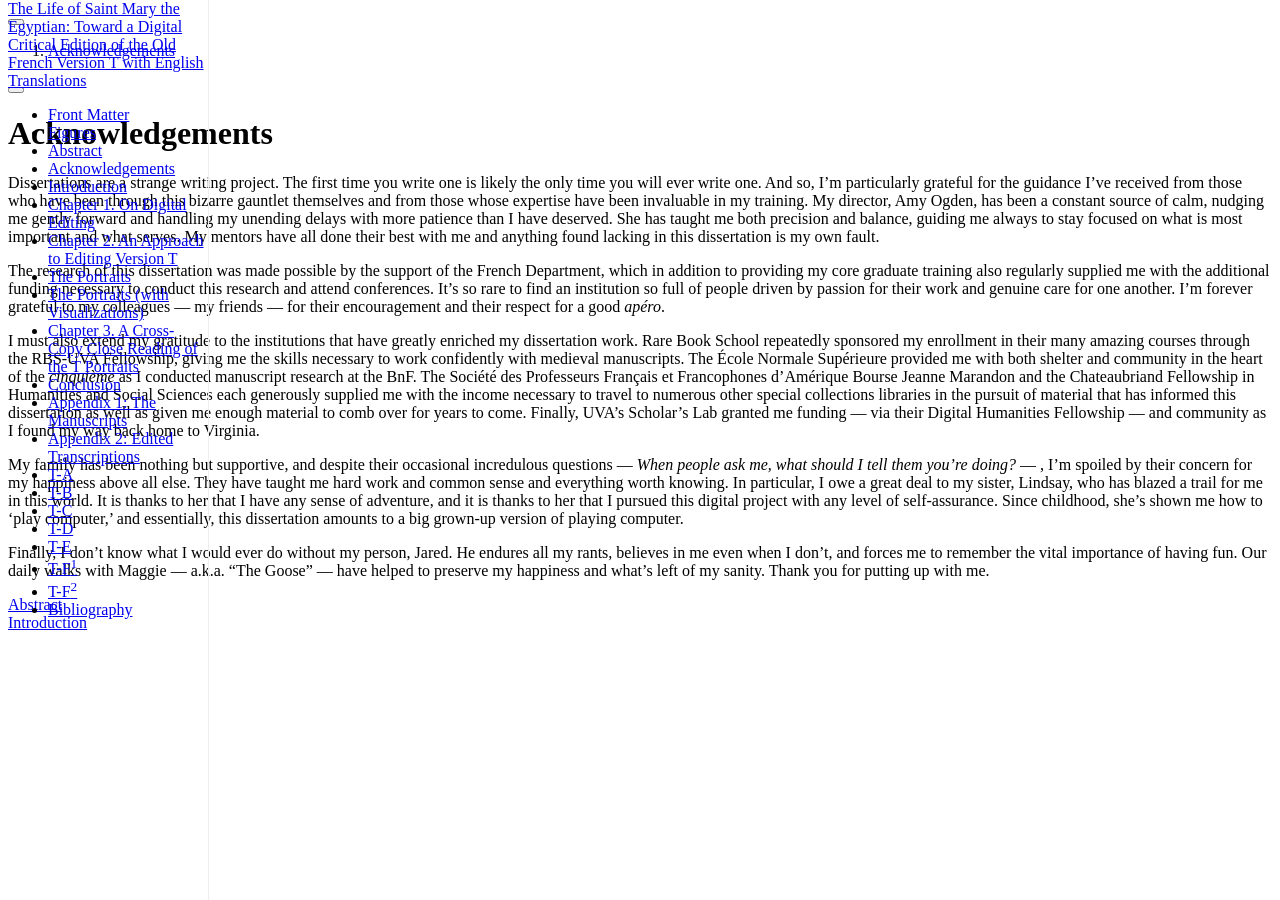
==== docs/acknowledgements.html @ 162bc7e4 "Updated published date; added Acknowledgements content; modified chapter/section titles from using '" ====
<!DOCTYPE html>
<html xmlns="http://www.w3.org/1999/xhtml" lang="en" xml:lang="en"><head>

<meta charset="utf-8">
<meta name="generator" content="quarto-1.5.55">

<meta name="viewport" content="width=device-width, initial-scale=1.0, user-scalable=yes">


<title>Acknowledgements – The Life of Saint Mary the Egyptian: Toward a Digital Critical Edition of the Old French Version T with English Translations</title>
<style>
code{white-space: pre-wrap;}
span.smallcaps{font-variant: small-caps;}
div.columns{display: flex; gap: min(4vw, 1.5em);}
div.column{flex: auto; overflow-x: auto;}
div.hanging-indent{margin-left: 1.5em; text-indent: -1.5em;}
ul.task-list{list-style: none;}
ul.task-list li input[type="checkbox"] {
  width: 0.8em;
  margin: 0 0.8em 0.2em -1em; /* quarto-specific, see https://github.com/quarto-dev/quarto-cli/issues/4556 */ 
  vertical-align: middle;
}
</style>


<script src="site_libs/quarto-nav/quarto-nav.js"></script>
<script src="site_libs/quarto-nav/headroom.min.js"></script>
<script src="site_libs/clipboard/clipboard.min.js"></script>
<script src="site_libs/quarto-search/autocomplete.umd.js"></script>
<script src="site_libs/quarto-search/fuse.min.js"></script>
<script src="site_libs/quarto-search/quarto-search.js"></script>
<meta name="quarto:offset" content="./">
<link href="./intro.html" rel="next">
<link href="./abstract.html" rel="prev">
<script src="site_libs/quarto-html/quarto.js"></script>
<script src="site_libs/quarto-html/popper.min.js"></script>
<script src="site_libs/quarto-html/tippy.umd.min.js"></script>
<script src="site_libs/quarto-html/anchor.min.js"></script>
<link href="site_libs/quarto-html/tippy.css" rel="stylesheet">
<link href="site_libs/quarto-html/quarto-syntax-highlighting.css" rel="stylesheet" id="quarto-text-highlighting-styles">
<script src="site_libs/bootstrap/bootstrap.min.js"></script>
<link href="site_libs/bootstrap/bootstrap-icons.css" rel="stylesheet">
<link href="site_libs/bootstrap/bootstrap.min.css" rel="stylesheet" id="quarto-bootstrap" data-mode="light">
<script id="quarto-search-options" type="application/json">{
  "location": "sidebar",
  "copy-button": false,
  "collapse-after": 3,
  "panel-placement": "start",
  "type": "textbox",
  "limit": 50,
  "keyboard-shortcut": [
    "f",
    "/",
    "s"
  ],
  "show-item-context": false,
  "language": {
    "search-no-results-text": "No results",
    "search-matching-documents-text": "matching documents",
    "search-copy-link-title": "Copy link to search",
    "search-hide-matches-text": "Hide additional matches",
    "search-more-match-text": "more match in this document",
    "search-more-matches-text": "more matches in this document",
    "search-clear-button-title": "Clear",
    "search-text-placeholder": "",
    "search-detached-cancel-button-title": "Cancel",
    "search-submit-button-title": "Submit",
    "search-label": "Search"
  }
}</script>


<link rel="stylesheet" href="styles.css">
</head>

<body class="nav-sidebar floating">

<div id="quarto-search-results"></div>
  <header id="quarto-header" class="headroom fixed-top">
  <nav class="quarto-secondary-nav">
    <div class="container-fluid d-flex">
      <button type="button" class="quarto-btn-toggle btn" data-bs-toggle="collapse" role="button" data-bs-target=".quarto-sidebar-collapse-item" aria-controls="quarto-sidebar" aria-expanded="false" aria-label="Toggle sidebar navigation" onclick="if (window.quartoToggleHeadroom) { window.quartoToggleHeadroom(); }">
        <i class="bi bi-layout-text-sidebar-reverse"></i>
      </button>
        <nav class="quarto-page-breadcrumbs" aria-label="breadcrumb"><ol class="breadcrumb"><li class="breadcrumb-item"><a href="./acknowledgements.html"><span class="chapter-title">Acknowledgements</span></a></li></ol></nav>
        <a class="flex-grow-1" role="navigation" data-bs-toggle="collapse" data-bs-target=".quarto-sidebar-collapse-item" aria-controls="quarto-sidebar" aria-expanded="false" aria-label="Toggle sidebar navigation" onclick="if (window.quartoToggleHeadroom) { window.quartoToggleHeadroom(); }">      
        </a>
      <button type="button" class="btn quarto-search-button" aria-label="Search" onclick="window.quartoOpenSearch();">
        <i class="bi bi-search"></i>
      </button>
    </div>
  </nav>
</header>
<!-- content -->
<div id="quarto-content" class="quarto-container page-columns page-rows-contents page-layout-article">
<!-- sidebar -->
  <nav id="quarto-sidebar" class="sidebar collapse collapse-horizontal quarto-sidebar-collapse-item sidebar-navigation floating overflow-auto">
    <div class="pt-lg-2 mt-2 text-left sidebar-header">
    <div class="sidebar-title mb-0 py-0">
      <a href="./">The Life of Saint Mary the Egyptian: Toward a Digital Critical Edition of the Old French Version T with English Translations</a> 
    </div>
      </div>
        <div class="mt-2 flex-shrink-0 align-items-center">
        <div class="sidebar-search">
        <div id="quarto-search" class="" title="Search"></div>
        </div>
        </div>
    <div class="sidebar-menu-container"> 
    <ul class="list-unstyled mt-1">
        <li class="sidebar-item">
  <div class="sidebar-item-container"> 
  <a href="./index.html" class="sidebar-item-text sidebar-link"><span class="chapter-title">Front Matter</span></a>
  </div>
</li>
        <li class="sidebar-item">
  <div class="sidebar-item-container"> 
  <a href="./figures.html" class="sidebar-item-text sidebar-link"><span class="chapter-title">Figures</span></a>
  </div>
</li>
        <li class="sidebar-item">
  <div class="sidebar-item-container"> 
  <a href="./abstract.html" class="sidebar-item-text sidebar-link"><span class="chapter-title">Abstract</span></a>
  </div>
</li>
        <li class="sidebar-item">
  <div class="sidebar-item-container"> 
  <a href="./acknowledgements.html" class="sidebar-item-text sidebar-link active"><span class="chapter-title">Acknowledgements</span></a>
  </div>
</li>
        <li class="sidebar-item">
  <div class="sidebar-item-container"> 
  <a href="./intro.html" class="sidebar-item-text sidebar-link"><span class="chapter-title">Introduction</span></a>
  </div>
</li>
        <li class="sidebar-item">
  <div class="sidebar-item-container"> 
  <a href="./chapter1.html" class="sidebar-item-text sidebar-link"><span class="chapter-title">Chapter 1. On Digital Editing</span></a>
  </div>
</li>
        <li class="sidebar-item">
  <div class="sidebar-item-container"> 
  <a href="./chapter2.html" class="sidebar-item-text sidebar-link"><span class="chapter-title">Chapter 2. An Approach to Editing Version T</span></a>
  </div>
</li>
        <li class="sidebar-item">
  <div class="sidebar-item-container"> 
  <a href="./portraits.html" class="sidebar-item-text sidebar-link"><span class="chapter-title">The Portraits</span></a>
  </div>
</li>
        <li class="sidebar-item">
  <div class="sidebar-item-container"> 
  <a href="./portraits-viz.html" class="sidebar-item-text sidebar-link"><span class="chapter-title">The Portraits (with Visualizations)</span></a>
  </div>
</li>
        <li class="sidebar-item">
  <div class="sidebar-item-container"> 
  <a href="./chapter3.html" class="sidebar-item-text sidebar-link"><span class="chapter-title">Chapter 3. A Cross-Copy Close Reading of the T Portraits</span></a>
  </div>
</li>
        <li class="sidebar-item">
  <div class="sidebar-item-container"> 
  <a href="./conclusion.html" class="sidebar-item-text sidebar-link"><span class="chapter-title">Conclusion</span></a>
  </div>
</li>
        <li class="sidebar-item">
  <div class="sidebar-item-container"> 
  <a href="./appendix1.html" class="sidebar-item-text sidebar-link"><span class="chapter-title">Appendix 1: The Manuscripts</span></a>
  </div>
</li>
        <li class="sidebar-item">
  <div class="sidebar-item-container"> 
  <a href="./appendix2-intro.html" class="sidebar-item-text sidebar-link"><span class="chapter-title">Appendix 2: Edited Transcriptions</span></a>
  </div>
</li>
        <li class="sidebar-item">
  <div class="sidebar-item-container"> 
  <a href="./appendix2-T-A.html" class="sidebar-item-text sidebar-link"><span class="chapter-title">T-A</span></a>
  </div>
</li>
        <li class="sidebar-item">
  <div class="sidebar-item-container"> 
  <a href="./appendix2-T-B.html" class="sidebar-item-text sidebar-link"><span class="chapter-title">T-B</span></a>
  </div>
</li>
        <li class="sidebar-item">
  <div class="sidebar-item-container"> 
  <a href="./appendix2-T-C.html" class="sidebar-item-text sidebar-link"><span class="chapter-title">T-C</span></a>
  </div>
</li>
        <li class="sidebar-item">
  <div class="sidebar-item-container"> 
  <a href="./appendix2-T-D.html" class="sidebar-item-text sidebar-link"><span class="chapter-title">T-D</span></a>
  </div>
</li>
        <li class="sidebar-item">
  <div class="sidebar-item-container"> 
  <a href="./appendix2-T-E.html" class="sidebar-item-text sidebar-link"><span class="chapter-title">T-E</span></a>
  </div>
</li>
        <li class="sidebar-item">
  <div class="sidebar-item-container"> 
  <a href="./appendix2-T-F1.html" class="sidebar-item-text sidebar-link"><span class="chapter-title">T-F<sup>1</sup></span></a>
  </div>
</li>
        <li class="sidebar-item">
  <div class="sidebar-item-container"> 
  <a href="./appendix2-T-F2.html" class="sidebar-item-text sidebar-link"><span class="chapter-title">T-F<sup>2</sup></span></a>
  </div>
</li>
        <li class="sidebar-item">
  <div class="sidebar-item-container"> 
  <a href="./references.html" class="sidebar-item-text sidebar-link">
 <span class="menu-text">Bibliography</span></a>
  </div>
</li>
    </ul>
    </div>
</nav>
<div id="quarto-sidebar-glass" class="quarto-sidebar-collapse-item" data-bs-toggle="collapse" data-bs-target=".quarto-sidebar-collapse-item"></div>
<!-- margin-sidebar -->
    <div id="quarto-margin-sidebar" class="sidebar margin-sidebar zindex-bottom">
        
    </div>
<!-- main -->
<main class="content" id="quarto-document-content">

<header id="title-block-header" class="quarto-title-block default">
<div class="quarto-title">
<h1 class="title"><span class="chapter-title">Acknowledgements</span></h1>
</div>



<div class="quarto-title-meta">

    
  
    
  </div>
  


</header>


<p>Dissertations are a strange writing project. The first time you write one is likely the only time you will ever write one. And so, I’m particularly grateful for the guidance I’ve received from those who have been through this bizarre gauntlet themselves and from those whose expertise have been invaluable in my training. My director, Amy Ogden, has been a constant source of calm, nudging me gently forward and handling my unending delays with more patience than I have deserved. She has taught me both precision and balance, guiding me always to stay focused on what is most important and what serves. My mentors have all done their best with me and anything found lacking in this dissertation is my own fault.</p>
<p>The research of this dissertation was made possible by the support of the French Department, which in addition to providing my core graduate training also regularly supplied me with the additional funding necessary to conduct this research and attend conferences. It’s so rare to find an institution so full of people driven by passion for their work and genuine care for one another. I’m forever grateful to my colleagues — my friends — for their encouragement and their respect for a good <em>apéro</em>.</p>
<p>I must also extend my gratitude to the institutions that have greatly enriched my dissertation work. Rare Book School repeatedly sponsored my enrollment in their many amazing courses through the RBS-UVA Fellowship, giving me the skills necessary to work confidently with medieval manuscripts. The École Normale Supérieure provided me with both shelter and community in the heart of the <em>cinquième</em> as I conducted manuscript research at the BnF. The Société des Professeurs Français et Francophones d’Amérique Bourse Jeanne Marandon and the Chateaubriand Fellowship in Humanities and Social Sciences each generously supplied me with the income necessary to travel to numerous other special collections libraries in the pursuit of material that has informed this dissertation as well as given me enough material to comb over for years to come. Finally, UVA’s Scholar’s Lab granted me funding — via their Digital Humanities Fellowship — and community as I found my way back home to Virginia.</p>
<p>My family has been nothing but supportive, and despite their occasional incredulous questions — <em>When people ask me, what should I tell them you’re doing?</em> — , I’m spoiled by their concern for my happiness above all else. They have taught me hard work and common sense and everything worth knowing. In particular, I owe a great deal to my sister, Lindsay, who has blazed a trail for me in this world. It is thanks to her that I have any sense of adventure, and it is thanks to her that I pursued this digital project with any level of self-assurance. Since childhood, she’s shown me how to ‘play computer,’ and essentially, this dissertation amounts to a big grown-up version of playing computer.</p>
<p>Finally, I don’t know what I would ever do without my person, Jared. He endures all my rants, believes in me even when I don’t, and forces me to remember the vital importance of having fun. Our daily walks with Maggie — a.k.a. “The Goose” — have helped to preserve my happiness and what’s left of my sanity. Thank you for putting up with me.</p>



</main> <!-- /main -->
<script id="quarto-html-after-body" type="application/javascript">
window.document.addEventListener("DOMContentLoaded", function (event) {
  const toggleBodyColorMode = (bsSheetEl) => {
    const mode = bsSheetEl.getAttribute("data-mode");
    const bodyEl = window.document.querySelector("body");
    if (mode === "dark") {
      bodyEl.classList.add("quarto-dark");
      bodyEl.classList.remove("quarto-light");
    } else {
      bodyEl.classList.add("quarto-light");
      bodyEl.classList.remove("quarto-dark");
    }
  }
  const toggleBodyColorPrimary = () => {
    const bsSheetEl = window.document.querySelector("link#quarto-bootstrap");
    if (bsSheetEl) {
      toggleBodyColorMode(bsSheetEl);
    }
  }
  toggleBodyColorPrimary();  
  const icon = "";
  const anchorJS = new window.AnchorJS();
  anchorJS.options = {
    placement: 'right',
    icon: icon
  };
  anchorJS.add('.anchored');
  const isCodeAnnotation = (el) => {
    for (const clz of el.classList) {
      if (clz.startsWith('code-annotation-')) {                     
        return true;
      }
    }
    return false;
  }
  const onCopySuccess = function(e) {
    // button target
    const button = e.trigger;
    // don't keep focus
    button.blur();
    // flash "checked"
    button.classList.add('code-copy-button-checked');
    var currentTitle = button.getAttribute("title");
    button.setAttribute("title", "Copied!");
    let tooltip;
    if (window.bootstrap) {
      button.setAttribute("data-bs-toggle", "tooltip");
      button.setAttribute("data-bs-placement", "left");
      button.setAttribute("data-bs-title", "Copied!");
      tooltip = new bootstrap.Tooltip(button, 
        { trigger: "manual", 
          customClass: "code-copy-button-tooltip",
          offset: [0, -8]});
      tooltip.show();    
    }
    setTimeout(function() {
      if (tooltip) {
        tooltip.hide();
        button.removeAttribute("data-bs-title");
        button.removeAttribute("data-bs-toggle");
        button.removeAttribute("data-bs-placement");
      }
      button.setAttribute("title", currentTitle);
      button.classList.remove('code-copy-button-checked');
    }, 1000);
    // clear code selection
    e.clearSelection();
  }
  const getTextToCopy = function(trigger) {
      const codeEl = trigger.previousElementSibling.cloneNode(true);
      for (const childEl of codeEl.children) {
        if (isCodeAnnotation(childEl)) {
          childEl.remove();
        }
      }
      return codeEl.innerText;
  }
  const clipboard = new window.ClipboardJS('.code-copy-button:not([data-in-quarto-modal])', {
    text: getTextToCopy
  });
  clipboard.on('success', onCopySuccess);
  if (window.document.getElementById('quarto-embedded-source-code-modal')) {
    // For code content inside modals, clipBoardJS needs to be initialized with a container option
    // TODO: Check when it could be a function (https://github.com/zenorocha/clipboard.js/issues/860)
    const clipboardModal = new window.ClipboardJS('.code-copy-button[data-in-quarto-modal]', {
      text: getTextToCopy,
      container: window.document.getElementById('quarto-embedded-source-code-modal')
    });
    clipboardModal.on('success', onCopySuccess);
  }
    var localhostRegex = new RegExp(/^(?:http|https):\/\/localhost\:?[0-9]*\//);
    var mailtoRegex = new RegExp(/^mailto:/);
      var filterRegex = new RegExp('/' + window.location.host + '/');
    var isInternal = (href) => {
        return filterRegex.test(href) || localhostRegex.test(href) || mailtoRegex.test(href);
    }
    // Inspect non-navigation links and adorn them if external
 	var links = window.document.querySelectorAll('a[href]:not(.nav-link):not(.navbar-brand):not(.toc-action):not(.sidebar-link):not(.sidebar-item-toggle):not(.pagination-link):not(.no-external):not([aria-hidden]):not(.dropdown-item):not(.quarto-navigation-tool):not(.about-link)');
    for (var i=0; i<links.length; i++) {
      const link = links[i];
      if (!isInternal(link.href)) {
        // undo the damage that might have been done by quarto-nav.js in the case of
        // links that we want to consider external
        if (link.dataset.originalHref !== undefined) {
          link.href = link.dataset.originalHref;
        }
      }
    }
  function tippyHover(el, contentFn, onTriggerFn, onUntriggerFn) {
    const config = {
      allowHTML: true,
      maxWidth: 500,
      delay: 100,
      arrow: false,
      appendTo: function(el) {
          return el.parentElement;
      },
      interactive: true,
      interactiveBorder: 10,
      theme: 'quarto',
      placement: 'bottom-start',
    };
    if (contentFn) {
      config.content = contentFn;
    }
    if (onTriggerFn) {
      config.onTrigger = onTriggerFn;
    }
    if (onUntriggerFn) {
      config.onUntrigger = onUntriggerFn;
    }
    window.tippy(el, config); 
  }
  const noterefs = window.document.querySelectorAll('a[role="doc-noteref"]');
  for (var i=0; i<noterefs.length; i++) {
    const ref = noterefs[i];
    tippyHover(ref, function() {
      // use id or data attribute instead here
      let href = ref.getAttribute('data-footnote-href') || ref.getAttribute('href');
      try { href = new URL(href).hash; } catch {}
      const id = href.replace(/^#\/?/, "");
      const note = window.document.getElementById(id);
      if (note) {
        return note.innerHTML;
      } else {
        return "";
      }
    });
  }
  const xrefs = window.document.querySelectorAll('a.quarto-xref');
  const processXRef = (id, note) => {
    // Strip column container classes
    const stripColumnClz = (el) => {
      el.classList.remove("page-full", "page-columns");
      if (el.children) {
        for (const child of el.children) {
          stripColumnClz(child);
        }
      }
    }
    stripColumnClz(note)
    if (id === null || id.startsWith('sec-')) {
      // Special case sections, only their first couple elements
      const container = document.createElement("div");
      if (note.children && note.children.length > 2) {
        container.appendChild(note.children[0].cloneNode(true));
        for (let i = 1; i < note.children.length; i++) {
          const child = note.children[i];
          if (child.tagName === "P" && child.innerText === "") {
            continue;
          } else {
            container.appendChild(child.cloneNode(true));
            break;
          }
        }
        if (window.Quarto?.typesetMath) {
          window.Quarto.typesetMath(container);
        }
        return container.innerHTML
      } else {
        if (window.Quarto?.typesetMath) {
          window.Quarto.typesetMath(note);
        }
        return note.innerHTML;
      }
    } else {
      // Remove any anchor links if they are present
      const anchorLink = note.querySelector('a.anchorjs-link');
      if (anchorLink) {
        anchorLink.remove();
      }
      if (window.Quarto?.typesetMath) {
        window.Quarto.typesetMath(note);
      }
      // TODO in 1.5, we should make sure this works without a callout special case
      if (note.classList.contains("callout")) {
        return note.outerHTML;
      } else {
        return note.innerHTML;
      }
    }
  }
  for (var i=0; i<xrefs.length; i++) {
    const xref = xrefs[i];
    tippyHover(xref, undefined, function(instance) {
      instance.disable();
      let url = xref.getAttribute('href');
      let hash = undefined; 
      if (url.startsWith('#')) {
        hash = url;
      } else {
        try { hash = new URL(url).hash; } catch {}
      }
      if (hash) {
        const id = hash.replace(/^#\/?/, "");
        const note = window.document.getElementById(id);
        if (note !== null) {
          try {
            const html = processXRef(id, note.cloneNode(true));
            instance.setContent(html);
          } finally {
            instance.enable();
            instance.show();
          }
        } else {
          // See if we can fetch this
          fetch(url.split('#')[0])
          .then(res => res.text())
          .then(html => {
            const parser = new DOMParser();
            const htmlDoc = parser.parseFromString(html, "text/html");
            const note = htmlDoc.getElementById(id);
            if (note !== null) {
              const html = processXRef(id, note);
              instance.setContent(html);
            } 
          }).finally(() => {
            instance.enable();
            instance.show();
          });
        }
      } else {
        // See if we can fetch a full url (with no hash to target)
        // This is a special case and we should probably do some content thinning / targeting
        fetch(url)
        .then(res => res.text())
        .then(html => {
          const parser = new DOMParser();
          const htmlDoc = parser.parseFromString(html, "text/html");
          const note = htmlDoc.querySelector('main.content');
          if (note !== null) {
            // This should only happen for chapter cross references
            // (since there is no id in the URL)
            // remove the first header
            if (note.children.length > 0 && note.children[0].tagName === "HEADER") {
              note.children[0].remove();
            }
            const html = processXRef(null, note);
            instance.setContent(html);
          } 
        }).finally(() => {
          instance.enable();
          instance.show();
        });
      }
    }, function(instance) {
    });
  }
      let selectedAnnoteEl;
      const selectorForAnnotation = ( cell, annotation) => {
        let cellAttr = 'data-code-cell="' + cell + '"';
        let lineAttr = 'data-code-annotation="' +  annotation + '"';
        const selector = 'span[' + cellAttr + '][' + lineAttr + ']';
        return selector;
      }
      const selectCodeLines = (annoteEl) => {
        const doc = window.document;
        const targetCell = annoteEl.getAttribute("data-target-cell");
        const targetAnnotation = annoteEl.getAttribute("data-target-annotation");
        const annoteSpan = window.document.querySelector(selectorForAnnotation(targetCell, targetAnnotation));
        const lines = annoteSpan.getAttribute("data-code-lines").split(",");
        const lineIds = lines.map((line) => {
          return targetCell + "-" + line;
        })
        let top = null;
        let height = null;
        let parent = null;
        if (lineIds.length > 0) {
            //compute the position of the single el (top and bottom and make a div)
            const el = window.document.getElementById(lineIds[0]);
            top = el.offsetTop;
            height = el.offsetHeight;
            parent = el.parentElement.parentElement;
          if (lineIds.length > 1) {
            const lastEl = window.document.getElementById(lineIds[lineIds.length - 1]);
            const bottom = lastEl.offsetTop + lastEl.offsetHeight;
            height = bottom - top;
          }
          if (top !== null && height !== null && parent !== null) {
            // cook up a div (if necessary) and position it 
            let div = window.document.getElementById("code-annotation-line-highlight");
            if (div === null) {
              div = window.document.createElement("div");
              div.setAttribute("id", "code-annotation-line-highlight");
              div.style.position = 'absolute';
              parent.appendChild(div);
            }
            div.style.top = top - 2 + "px";
            div.style.height = height + 4 + "px";
            div.style.left = 0;
            let gutterDiv = window.document.getElementById("code-annotation-line-highlight-gutter");
            if (gutterDiv === null) {
              gutterDiv = window.document.createElement("div");
              gutterDiv.setAttribute("id", "code-annotation-line-highlight-gutter");
              gutterDiv.style.position = 'absolute';
              const codeCell = window.document.getElementById(targetCell);
              const gutter = codeCell.querySelector('.code-annotation-gutter');
              gutter.appendChild(gutterDiv);
            }
            gutterDiv.style.top = top - 2 + "px";
            gutterDiv.style.height = height + 4 + "px";
          }
          selectedAnnoteEl = annoteEl;
        }
      };
      const unselectCodeLines = () => {
        const elementsIds = ["code-annotation-line-highlight", "code-annotation-line-highlight-gutter"];
        elementsIds.forEach((elId) => {
          const div = window.document.getElementById(elId);
          if (div) {
            div.remove();
          }
        });
        selectedAnnoteEl = undefined;
      };
        // Handle positioning of the toggle
    window.addEventListener(
      "resize",
      throttle(() => {
        elRect = undefined;
        if (selectedAnnoteEl) {
          selectCodeLines(selectedAnnoteEl);
        }
      }, 10)
    );
    function throttle(fn, ms) {
    let throttle = false;
    let timer;
      return (...args) => {
        if(!throttle) { // first call gets through
            fn.apply(this, args);
            throttle = true;
        } else { // all the others get throttled
            if(timer) clearTimeout(timer); // cancel #2
            timer = setTimeout(() => {
              fn.apply(this, args);
              timer = throttle = false;
            }, ms);
        }
      };
    }
      // Attach click handler to the DT
      const annoteDls = window.document.querySelectorAll('dt[data-target-cell]');
      for (const annoteDlNode of annoteDls) {
        annoteDlNode.addEventListener('click', (event) => {
          const clickedEl = event.target;
          if (clickedEl !== selectedAnnoteEl) {
            unselectCodeLines();
            const activeEl = window.document.querySelector('dt[data-target-cell].code-annotation-active');
            if (activeEl) {
              activeEl.classList.remove('code-annotation-active');
            }
            selectCodeLines(clickedEl);
            clickedEl.classList.add('code-annotation-active');
          } else {
            // Unselect the line
            unselectCodeLines();
            clickedEl.classList.remove('code-annotation-active');
          }
        });
      }
  const findCites = (el) => {
    const parentEl = el.parentElement;
    if (parentEl) {
      const cites = parentEl.dataset.cites;
      if (cites) {
        return {
          el,
          cites: cites.split(' ')
        };
      } else {
        return findCites(el.parentElement)
      }
    } else {
      return undefined;
    }
  };
  var bibliorefs = window.document.querySelectorAll('a[role="doc-biblioref"]');
  for (var i=0; i<bibliorefs.length; i++) {
    const ref = bibliorefs[i];
    const citeInfo = findCites(ref);
    if (citeInfo) {
      tippyHover(citeInfo.el, function() {
        var popup = window.document.createElement('div');
        citeInfo.cites.forEach(function(cite) {
          var citeDiv = window.document.createElement('div');
          citeDiv.classList.add('hanging-indent');
          citeDiv.classList.add('csl-entry');
          var biblioDiv = window.document.getElementById('ref-' + cite);
          if (biblioDiv) {
            citeDiv.innerHTML = biblioDiv.innerHTML;
          }
          popup.appendChild(citeDiv);
        });
        return popup.innerHTML;
      });
    }
  }
});
</script>
<nav class="page-navigation">
  <div class="nav-page nav-page-previous">
      <a href="./abstract.html" class="pagination-link" aria-label="Abstract">
        <i class="bi bi-arrow-left-short"></i> <span class="nav-page-text"><span class="chapter-title">Abstract</span></span>
      </a>          
  </div>
  <div class="nav-page nav-page-next">
      <a href="./intro.html" class="pagination-link" aria-label="Introduction">
        <span class="nav-page-text"><span class="chapter-title">Introduction</span></span> <i class="bi bi-arrow-right-short"></i>
      </a>
  </div>
</nav>
</div> <!-- /content -->




</body></html>
---- docs/styles.css ----
/* MUFI-compatible font declarations */
@font-face {
  font-family: 'Junicode';
  src: url('fonts/JunicodeVF-Roman.woff2') format('woff2-variations');
  font-weight: 300 700;
  font-style: normal;
  font-display: swap;
}

@font-face {
  font-family: 'Junicode';
  src: url('fonts/JunicodeVF-Italic.woff2') format('woff2-variations');
  font-weight: 300 700;
  font-style: italic;
  font-display: swap;
}

/* Set Junicode as the default font for the entire book */
body {
  font-family: 'Junicode', serif;
}

/* Navigation styling */
.sidebar {
  position: fixed;
  width: 200px;
  left: 10;
  top: 0;
  height: 100vh;
  overflow-y: auto;
  border-right: 1px solid #eee;
  z-index: 1000;
}

/* Make sidebar background transparent in all states */
.sidebar.sidebar-navigation.rollup.quarto-sidebar-toggle-contents,
.sidebar.sidebar-navigation:not(.rollup),
.quarto-sidebar-collapse-item.collapse:not(.show) {
  background-color: transparent !important;
}

/* Remove border when collapsed */
.quarto-sidebar-collapse-item.collapse:not(.show) {
  border-right: none !important;
}

/* Main content adjustment */
.column-body-outset {
  margin-left: 220px;  /* sidebar width + padding */
  width: calc(100% - 240px);
  padding: 0 1em;
  transition: all 0.3s ease;
  position: relative;
  z-index: 1;
}

/* When sidebar is collapsed */
.quarto-sidebar-collapse-item.collapse:not(.show) ~ .column-body-outset {
  margin-left: 0;
  width: 100%;
  background-color: transparent !important;
}

/* Container for all columns */
.layout-row {
  max-height: 80vh;
  overflow-y: auto;
  position: relative;
  display: grid;
  grid-template-columns: repeat(auto-fit, minmax(minmax(fit-content, 300px), 500px));
  gap: 2em;
  width: 100%;
  justify-content: center;
  padding: 0 1em;
}

/* Base column styles */
.column {
  transition: all 0.3s ease;
  opacity: 0.5;
  flex: 1;
  min-width: minmax(fit-content, 300px); /* Dynamic minimum width based on content */
  max-width: 500px;
  position: relative;
  max-height: none;
  overflow-y: visible;
  background: transparent;
}

/* Scrollbar styling for container */
.layout-row::-webkit-scrollbar {
  width: 8px;
}

.layout-row::-webkit-scrollbar-track {
  background: #f1f1f1;
}

.layout-row::-webkit-scrollbar-thumb {
  background: #888;
  border-radius: 4px;
}

.column:hover {
  opacity: 1;
}

/* Container positioning */
.column:first-child {
  position: relative;
  margin-left: 0;
}

/* Appendix Line numbers */
.column .line-number {
  position: absolute;
  left: -2.5em;
  margin-top: 0.25em;
  z-index: 1;
  font-family: "Helvetica", sans-serif;
  color: #999;
  font-size: 0.8em;
}

/* Folio numbers */
.column .folio-number {
  position: absolute;
  left: -4em;
  font-family: "Palatino", serif;
  font-style: italic;
  color: #666;
  font-size: 0.9em;
}

/* Content spacing */
.edition-text {
  margin-left: 3em !important;
  position: relative;
  line-height: 1.2;
}

.column-break {
  display: block;
  margin-bottom: 1em !important;
  margin-top: 1em !important;
  margin-left: 3em !important;
  position: relative;
  line-height: 1.2;
  background-color: transparent;
}

/* Decorative initials styling for appendix */
.decorative-initial {
  float: left;
  font-family: "Palatino", "Georgia", serif; /* A font with nice capitals */
  margin-right: 0.1em;
  line-height: 0.8;
  color: #8B0000; /* Dark red - typical for medieval manuscripts */
  position: relative;
}

.decorative-initial[data-size="2"] {
  font-size: 2em;  /* Twice regular text size */
  top: 0.05em;
}

.decorative-initial[data-size="3"] {
  font-size: 3em;  /* Three times regular text size */
  top: 0.1em;
}

.decorative-initial[data-size="4"] {
  font-size: 4em;  /* Four times regular text size */
  top: 0.15em;
}

.decorative-initial[data-size="5"] {
  font-size: 5em;  /* Five times regular text size */
  top: 0.2em;
}

.decorative-initial[data-size="6"] {
  font-size: 6em;  /* Six times regular text size */
  margin-top: 0.25em;
}

/* Floriate style */
.decorative-initial.floriate {
  color: #8B0000; /* Dark red */
}

/* Specific styling for portrait columns */
/* Container for full-width layout */
.column-page-outset {
  max-width: 100vw;
  margin: 0;
  padding: 0 1em;
  overflow-x: auto;
}

.portrait-column {
  padding: 0.5em;
  margin-left: 0;
  min-width: 400px;
  width: auto;
  transition: opacity 0.3s ease;
  opacity: 0.7;
}

/* Ensure text has room to breathe */
.portrait-column p {
  line-height: 1.5;
  white-space: nowrap;
}

.portrait-column:hover {
  opacity: 1;
}

/* Container for portrait layout */
.portrait-column-container {
  margin-left: 220px;
  width: calc(100% - 240px);
}

.text-container {
  position: relative;
  width: fit-content;
  min-width: 100%;
}

.default-text, .hover-text {
  transition: opacity 0.3s ease;
  white-space: nowrap;
}

.hover-text {
  position: absolute;
  top: 0;
  left: 0;
  opacity: 0;
}

.text-container:hover .default-text {
  opacity: 0;
}

.text-container:hover .hover-text {
  opacity: 1;
}

/* Specific styling for portrait columns with visualizations */
.empty-line {
  display: block;
  background-color: rgba(245, 171, 171, 0.5); /* pale red base */
  background-image: linear-gradient(135deg, 
                    rgba(245, 171, 171, 0.7) 25%, 
                    rgba(245, 171, 171, 0.5) 25%, 
                    rgba(245, 171, 171, 0.5) 50%, 
                    rgba(245, 171, 171, 0.7) 50%, 
                    rgba(245, 171, 171, 0.7) 75%, 
                    rgba(245, 171, 171, 0.5) 75%, 
                    rgba(245, 171, 171, 0.5));
  background-size: 15px 15px; /* Smaller pattern */
  height: 1.5em;
  width: 100%;
}

.unique-verse {
  background-color: rgba(173, 216, 173, 0.5); /* pale green */
}

.negation {
  background-color: rgba(135, 206, 250, 0.5); /* sky blue */
  background-image: 
    linear-gradient(45deg, rgba(0, 0, 128, 0.1) 25%, transparent 25%), 
    linear-gradient(-45deg, rgba(0, 0, 128, 0.1) 25%, transparent 25%);
  background-size: 10px 10px;
  padding-bottom: 1px;
}

.color-word {
  background-color: rgba(218, 112, 214, 0.4); /* orchid */
}

.sequence-change {
  display: block;
  background-color: rgba(240, 230, 140, 0.5); /* khaki yellow */
  height: 1.5em;
  width: 100%;
}

.visualization-legend {
  margin: 1em 0;
  padding: 1em;
  border: 1px solid #ddd;
  border-radius: 5px;
}

.legend-swatch {
  display: inline-block;
  width: 20px;
  height: 20px;
  margin-right: 8px;
  vertical-align: middle;
  border: 1px solid #ccc;
}


/* Ensure proper spacing between columns when wrapped */
@media (max-width: 1200px) {
  .column {
    flex: 0 0 calc(50% - 2em);
  }
}

@media (max-width: 768px) {
  .column {
    flex: 0 0 100%;
  }
}

/* Line Numbers and Folio Numbers styling for Portraits Pages */
.verse-line {
  display: block;
  position: relative;
  padding-left: 10px;
}

.line-number {
  display: inline-block;
  position: absolute;
  left: -28px;
  width: 25px;
  text-align: right;
  font-size: 0.8em;
  color: #999;
  font-family: "Helvetica", sans-serif;
}

/* Quote table styling - minimal, invisible appearance */
.quote-table {
  border: none !important;
  border-collapse: collapse;
  width: 100%;
  margin: 1em 0;
  border-spacing: 0;
}

.quote-table th,
.quote-table td {
  border: none !important;
  padding: 0.1em 0.3em !important;
  text-align: left;
  vertical-align: top;
  background: transparent !important;
}

.quote-table th {
  font-weight: normal !important;
  background: transparent !important;
  border-bottom: none !important;
  border-top: none !important;
}

/* Remove any default table styling */
.quote-table thead,
.quote-table tbody,
.quote-table tfoot {
  border: none !important;
}

.quote-table tr {
  border: none !important;
  background: transparent !important;
}

/* Remove borders from all table elements */
.quote-table table,
.quote-table caption,
.quote-table colgroup,
.quote-table col {
  border: none !important;
}

/* Ensure no hover effects */
.quote-table tr:hover,
.quote-table td:hover,
.quote-table th:hover {
  background: transparent !important;
}

/* Remove any outline or box-shadow that might create visual borders */
.quote-table,
.quote-table * {
  outline: none !important;
  box-shadow: none !important;
}

.folio-number {
  display: inline-block;
  position: absolute;
  left: -25px;
  width: 25px;
  text-align: right;
  font-style: italic;
  color: #666;
  font-size: 0.8em;
  font-family: "Palatino", serif;
}
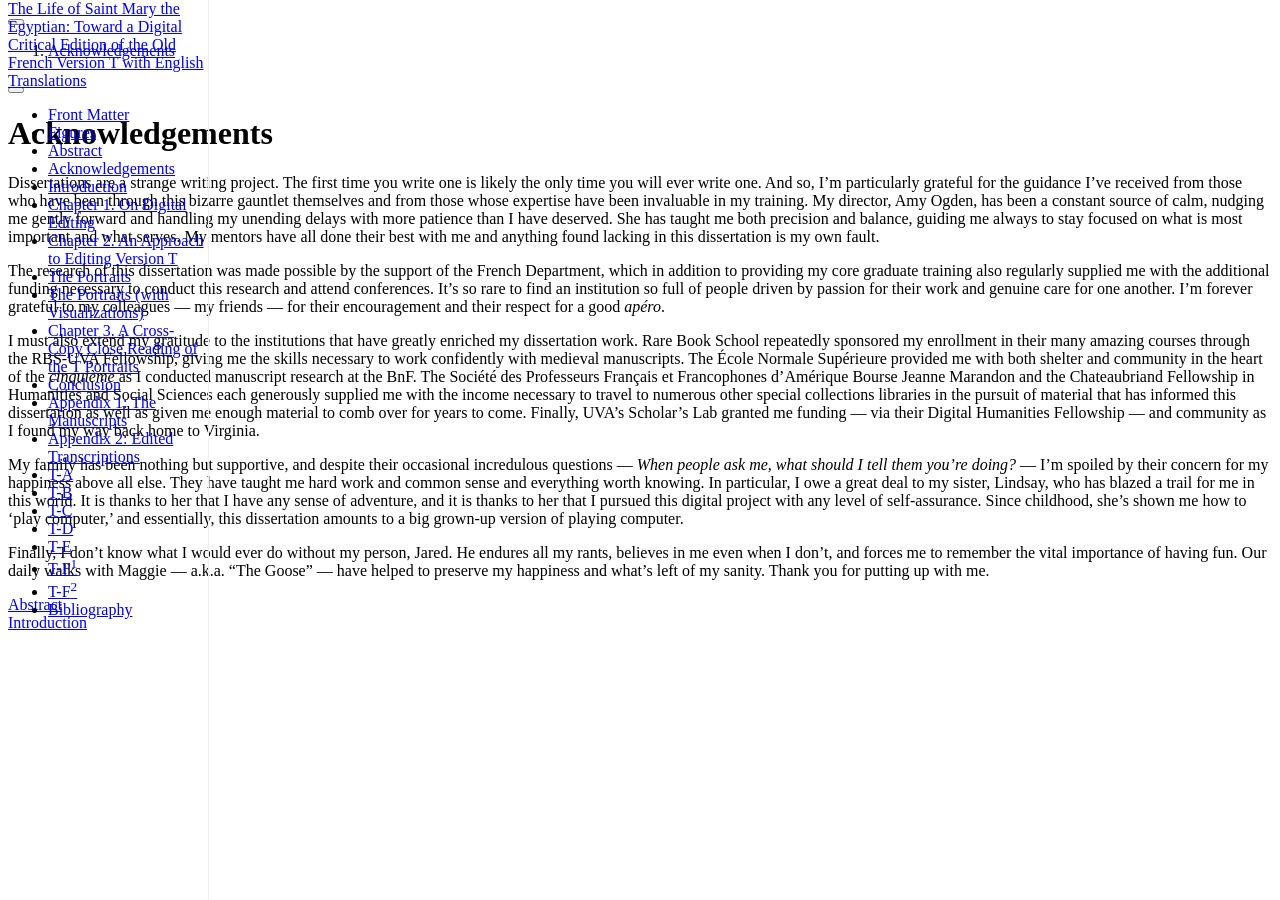
==== commit d7c013e7: "Removed unnecessary comma from Acknowledgements" ====
--- a/docs/acknowledgements.html
+++ b/docs/acknowledgements.html
@@ -246,7 +246,7 @@
 <p>Dissertations are a strange writing project. The first time you write one is likely the only time you will ever write one. And so, I’m particularly grateful for the guidance I’ve received from those who have been through this bizarre gauntlet themselves and from those whose expertise have been invaluable in my training. My director, Amy Ogden, has been a constant source of calm, nudging me gently forward and handling my unending delays with more patience than I have deserved. She has taught me both precision and balance, guiding me always to stay focused on what is most important and what serves. My mentors have all done their best with me and anything found lacking in this dissertation is my own fault.</p>
 <p>The research of this dissertation was made possible by the support of the French Department, which in addition to providing my core graduate training also regularly supplied me with the additional funding necessary to conduct this research and attend conferences. It’s so rare to find an institution so full of people driven by passion for their work and genuine care for one another. I’m forever grateful to my colleagues — my friends — for their encouragement and their respect for a good <em>apéro</em>.</p>
 <p>I must also extend my gratitude to the institutions that have greatly enriched my dissertation work. Rare Book School repeatedly sponsored my enrollment in their many amazing courses through the RBS-UVA Fellowship, giving me the skills necessary to work confidently with medieval manuscripts. The École Normale Supérieure provided me with both shelter and community in the heart of the <em>cinquième</em> as I conducted manuscript research at the BnF. The Société des Professeurs Français et Francophones d’Amérique Bourse Jeanne Marandon and the Chateaubriand Fellowship in Humanities and Social Sciences each generously supplied me with the income necessary to travel to numerous other special collections libraries in the pursuit of material that has informed this dissertation as well as given me enough material to comb over for years to come. Finally, UVA’s Scholar’s Lab granted me funding — via their Digital Humanities Fellowship — and community as I found my way back home to Virginia.</p>
-<p>My family has been nothing but supportive, and despite their occasional incredulous questions — <em>When people ask me, what should I tell them you’re doing?</em> — , I’m spoiled by their concern for my happiness above all else. They have taught me hard work and common sense and everything worth knowing. In particular, I owe a great deal to my sister, Lindsay, who has blazed a trail for me in this world. It is thanks to her that I have any sense of adventure, and it is thanks to her that I pursued this digital project with any level of self-assurance. Since childhood, she’s shown me how to ‘play computer,’ and essentially, this dissertation amounts to a big grown-up version of playing computer.</p>
+<p>My family has been nothing but supportive, and despite their occasional incredulous questions — <em>When people ask me, what should I tell them you’re doing?</em> — I’m spoiled by their concern for my happiness above all else. They have taught me hard work and common sense and everything worth knowing. In particular, I owe a great deal to my sister, Lindsay, who has blazed a trail for me in this world. It is thanks to her that I have any sense of adventure, and it is thanks to her that I pursued this digital project with any level of self-assurance. Since childhood, she’s shown me how to ‘play computer,’ and essentially, this dissertation amounts to a big grown-up version of playing computer.</p>
 <p>Finally, I don’t know what I would ever do without my person, Jared. He endures all my rants, believes in me even when I don’t, and forces me to remember the vital importance of having fun. Our daily walks with Maggie — a.k.a. “The Goose” — have helped to preserve my happiness and what’s left of my sanity. Thank you for putting up with me.</p>
 
 
